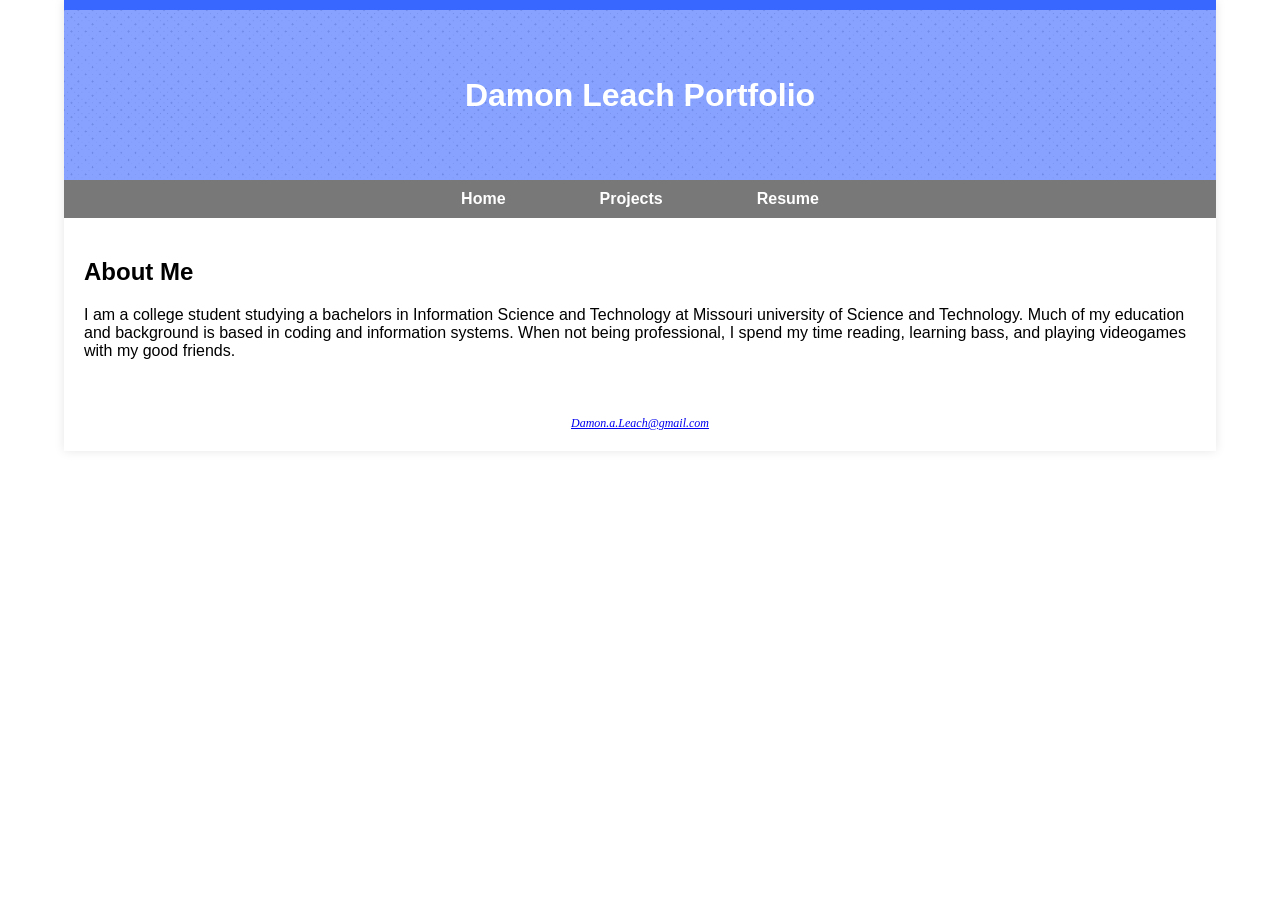
==== ePortfolio/index.html @ f403c965 "Rename home.html to index.html proceed to edit all files referencing home.html to index.html" ====
<!DOCTYPE html>
<html lang="en">
<head>
<title>Damon Leach</title>
<meta charset="utf-8">
<link rel="stylesheet" href="eportfolio.css">
</head>

<body>
<div id="wrapper">
<header class="header"> 
<h1>Damon Leach Portfolio</h1>
</header>

<nav>
<ul>
<li><a href="home.html">Home</a></li>
<li><a href="project.html">Projects</a></li>
<li><a href="resume.html">Resume</a></li>
</ul>
</nav>

<main>
<h2> About Me</h2>

<p>
I am a college student studying a bachelors in Information Science and Technology at Missouri university of Science and Technology. Much of my education and background is based in coding and information systems. When not being professional, I spend my time reading, learning bass, and playing videogames with my good friends.

</main>
<footer>
<a href="mailto:Damon.a.Leach@gmail.com">Damon.a.Leach@gmail.com</a>
</footer>
</div>
</body>
</html>
---- ePortfolio/eportfolio.css ----
body
{
background-color: #FFFFFF;
font-family: Arial, sans-serif;
margin: 0;
}

#wrapper
{
background-color: #FFFFFF;
background-repeat: no-repeat;
width: 90%;
max-width: auto;
margin: 0 auto;
box-shadow: 0 0 10px rgba(0,0,0,0.1);
border-top: 10px solid #3867FF;
}

header
{
background-color: #3867FF;
color: white;
padding: 20px;
text-align: center;
position: relative;
overflow: hidden;
}

header h1
{
position: relative;
z-index: 2;
}

header img
{
position: absolute;
top: 0;
left: 0;
z-index: 1;
width: 100%;
height: 100%;
object-fit: cover;
}

.header {
    background-color: #3867FF;
    color: white;
    padding: 20px;
    text-align: center;
    position: relative;
    overflow: hidden;
    height: 130px;
    background-image: url('heading_bgi.avif');
    background-repeat: repeat;
    background-size: 100px 100px;
    display: flex;
    align-items: center;
    justify-content: center;
}

/* Semi-transparent overlay sits on top of the pattern but under the text,
   keeping the name legible while the pattern shows through subtly */
.header::before {
    content: '';
    position: absolute;
    top: 0;
    left: 0;
    width: 100%;
    height: 100%;
    background-color: rgba(56, 103, 255, 0.6);
    z-index: 1;
}

.header h1
{
position: relative;
z-index: 2;
margin: 0;
}

nav
{
background-color: #787878;
padding: 10px;
}

nav ul
{
list-style-type: none;
display: flex;
justify-content: center;
gap: 20px;
margin:0;
padding: 0;
}

nav li
{
margin: 0 20px;
}

nav a 
{
text-decoration: none;
color: white;
font-weight: bold;
border: 2px solid transparent; /* invisible border to prevent jumping */
padding: 5px 15px;
transition: 0.3s;
}

nav a:hover
{
border: 2px solid white;
border-radius: 5px;
}

main
{
padding: 20px;
background-color: #FFFFFF;
}

footer
{
font-size: 75%;
font-style: italic;
text-align: center;
font-family: Georgia, "Times New Roman", serif;
padding: 20px;
background-color: #FFFFFF;
}

.download-section {
text-align: center;
margin: 40px 0;
padding: 20px;
background-color: rgba(255, 255, 255, 0.8); 
border-radius: 8px;
}

.download-btn 
{
display: inline-block;
background-color: #3867FF;
color: white;
padding: 15px 25px;
text-decoration: none;
font-weight: bold;
border-radius: 5px;
border: 2px solid #3867FF;
transition: 0.3s;
}

.download-btn:hover {
background-color: white;
color: #3867FF;
}

.resume-image-container 
{
text-align: center;
margin: 20px 0;
border: 1px solid #eee;
box-shadow: 0 4px 8px rgba(0,0,0,0.1);
}

.resume-img 
{
max-width: 100%;  /* Ensures it doesn't break your 90% wrapper width */
height: auto;     /* Keeps the aspect ratio perfect */
display: block;
margin: 0 auto;
}

/* ── Projects Grid ─────────────────────────────────────── */

.projects-grid {
  display: grid;
  grid-template-columns: repeat(2, 1fr);
  gap: 24px;
  margin-top: 24px;
}

.project-card {
  border: 1px solid #e0e0e0;
  border-radius: 8px;
  padding: 24px;
  background-color: #fff;
  box-shadow: 0 2px 6px rgba(0,0,0,0.07);
  transition: box-shadow 0.3s, transform 0.3s;
  display: flex;
  flex-direction: column;
  gap: 12px;
}

.project-card:hover {
  box-shadow: 0 6px 18px rgba(56,103,255,0.15);
  transform: translateY(-3px);
}

.project-card--empty {
  opacity: 0.5;
  border-style: dashed;
  box-shadow: none;
}

.project-card--empty:hover {
  transform: none;
  box-shadow: none;
}

.project-card-header {
  border-bottom: 2px solid #3867FF;
  padding-bottom: 10px;
}

.project-card-header h3 {
  margin: 4px 0 2px;
  font-size: 1.15rem;
}

.project-card-header h3 a {
  color: #3867FF;
  text-decoration: none;
  transition: color 0.2s;
}

.project-card-header h3 a:hover {
  color: #1a45cc;
  text-decoration: underline;
}

.project-date {
  font-size: 0.8rem;
  color: #787878;
  font-style: italic;
}

.project-subtitle {
  font-size: 0.85rem;
  color: #555;
  margin: 0;
  font-style: italic;
}

.project-link {
  display: inline-block;
  margin-top: auto;
  color: #3867FF;
  font-weight: bold;
  text-decoration: none;
  font-size: 0.9rem;
  transition: color 0.2s;
}

.project-link:hover {
  color: #1a45cc;
}

/* ── Individual Project Detail Page ─────────────────────── */

.back-link {
  display: inline-block;
  margin-bottom: 20px;
  color: #3867FF;
  text-decoration: none;
  font-weight: bold;
  transition: color 0.2s;
}

.back-link:hover {
  color: #1a45cc;
}

.project-detail {
  max-width: 800px;
  margin: 0 auto;
}

.project-detail-header {
  display: flex;
  align-items: baseline;
  gap: 16px;
  flex-wrap: wrap;
  border-bottom: 3px solid #3867FF;
  padding-bottom: 10px;
  margin-bottom: 6px;
}

.project-detail-header h2 {
  margin: 0;
}

.project-section {
  margin-top: 28px;
}

.project-section h3 {
  color: #3867FF;
  margin-bottom: 8px;
  border-left: 4px solid #3867FF;
  padding-left: 10px;
}

.project-section ul {
  padding-left: 20px;
  line-height: 1.8;
}

.tech-tags {
  display: flex;
  flex-wrap: wrap;
  gap: 10px;
  margin-top: 8px;
}

.tech-tag {
  background-color: #3867FF;
  color: white;
  padding: 4px 14px;
  border-radius: 20px;
  font-size: 0.85rem;
  font-weight: bold;
}

/* ── Responsive: stack to 1 column on small screens ─────── */

@media (max-width: 600px) {
  .projects-grid {
    grid-template-columns: 1fr;
  }
}

/* ── Code Blocks ─────────────────────────────────────────── */

.code-block {
  background-color: #1e1e2e;
  color: #cdd6f4;
  padding: 20px 24px;
  border-radius: 8px;
  overflow-x: auto;
  font-family: "Courier New", Courier, monospace;
  font-size: 0.85rem;
  line-height: 1.7;
  border-left: 4px solid #3867FF;
  margin-top: 12px;
}

.code-block code {
  background: none;
  color: inherit;
  font-size: inherit;
}

/* ── Figure Placeholders ─────────────────────────────────── */

.project-figures {
  display: grid;
  grid-template-columns: repeat(2, 1fr);
  gap: 20px;
  margin-top: 16px;
}

.project-figure {
  margin: 0;
}

.figure-placeholder {
  background-color: #f0f4ff;
  border: 2px dashed #3867FF;
  border-radius: 8px;
  padding: 30px 16px;
  text-align: center;
  color: #555;
  min-height: 140px;
  display: flex;
  flex-direction: column;
  justify-content: center;
  gap: 8px;
}

.figure-placeholder p {
  margin: 0;
  font-weight: bold;
}

.figure-placeholder .figure-note {
  font-size: 0.8rem;
  font-weight: normal;
  color: #787878;
}

.figure-placeholder code {
  font-size: 0.75rem;
  background: #dde5ff;
  padding: 2px 6px;
  border-radius: 4px;
}

figcaption {
  font-size: 0.82rem;
  color: #787878;
  font-style: italic;
  text-align: center;
  margin-top: 6px;
}

/* ── Calculation Blocks ──────────────────────────────────── */

.calc-block {
  background-color: #f7f9ff;
  border: 1px solid #c5d0f5;
  border-left: 4px solid #3867FF;
  border-radius: 6px;
  padding: 16px 20px;
  margin: 16px 0;
}

.calc-block h4 {
  margin: 0 0 10px;
  color: #3867FF;
  font-size: 0.95rem;
}

.calc-block ul {
  margin: 0;
  padding-left: 20px;
  line-height: 1.8;
  font-size: 0.9rem;
}

@media (max-width: 600px) {
  .project-figures {
    grid-template-columns: 1fr;
  }
}
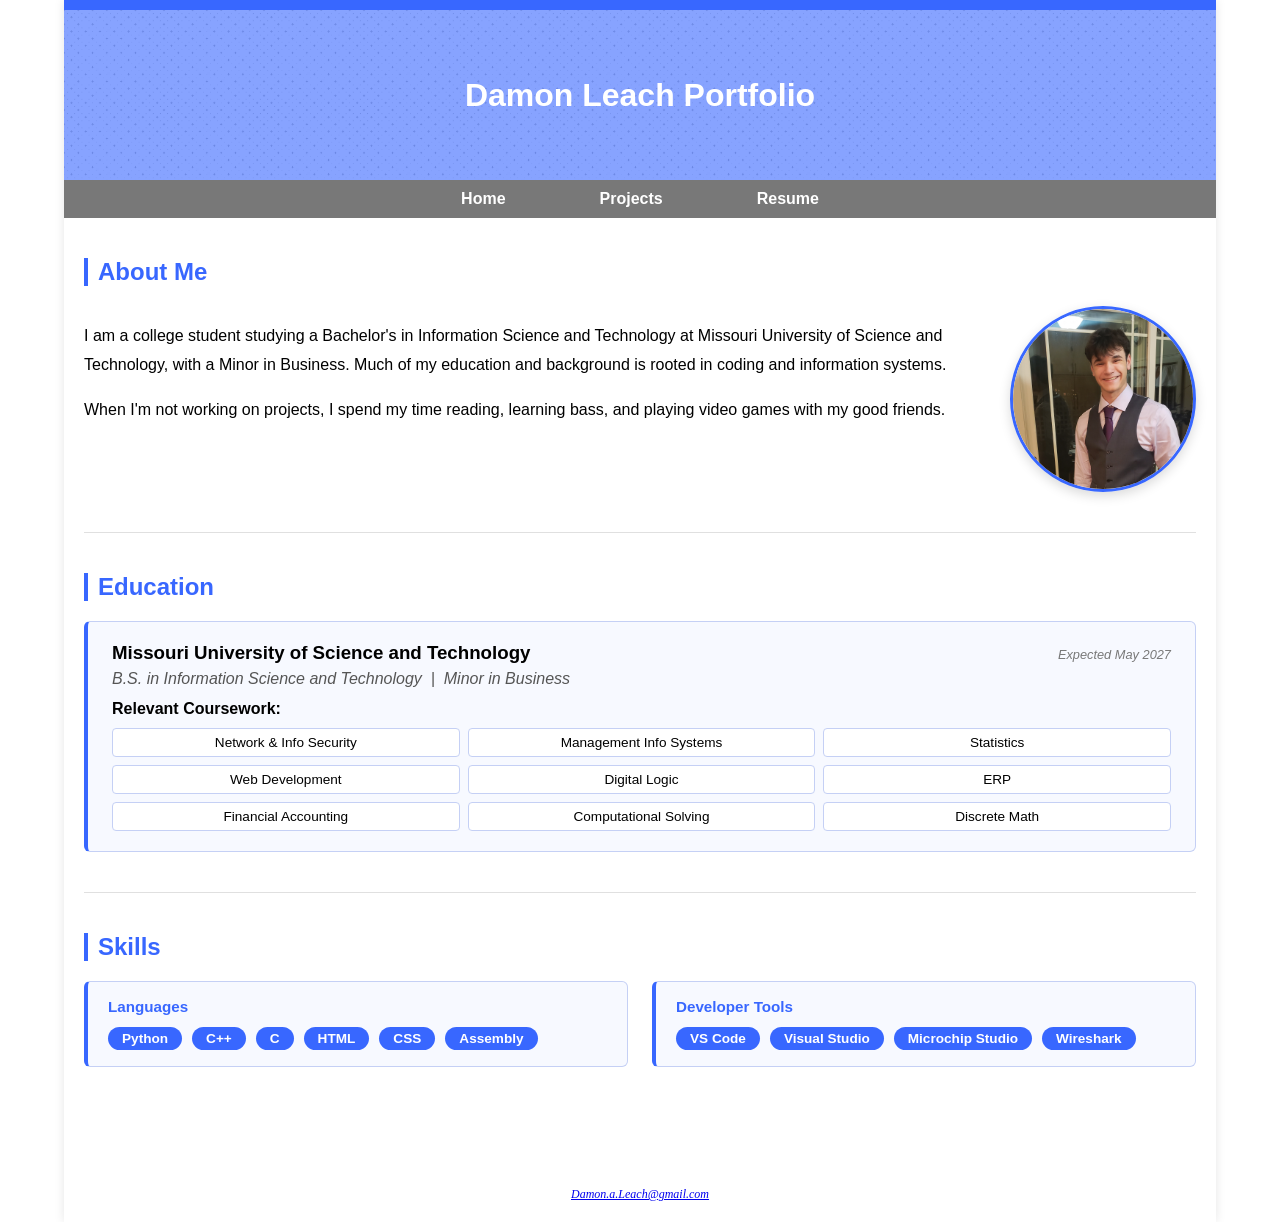
==== commit fbe5e240: "Updated files (draft push) index and CSS updated" ====
--- a/ePortfolio/index.html
+++ b/ePortfolio/index.html
@@ -14,17 +14,82 @@
 
 <nav>
 <ul>
-<li><a href="home.html">Home</a></li>
+<li><a href="index.html">Home</a></li>
 <li><a href="project.html">Projects</a></li>
 <li><a href="resume.html">Resume</a></li>
 </ul>
 </nav>
 
 <main>
-<h2> About Me</h2>
 
-<p>
-I am a college student studying a bachelors in Information Science and Technology at Missouri university of Science and Technology. Much of my education and background is based in coding and information systems. When not being professional, I spend my time reading, learning bass, and playing videogames with my good friends.
+  <!-- About Me -->
+  <section class="home-section">
+    <h2>About Me</h2>
+    <div class="about-grid">
+      <div class="about-text">
+        <p>
+          I am a college student studying a Bachelor's in Information Science and Technology at Missouri University of Science and Technology, with a Minor in Business. Much of my education and background is rooted in coding and information systems.
+        </p>
+        <p>
+          When I'm not working on projects, I spend my time reading, learning bass, and playing video games with my good friends.
+        </p>
+      </div>
+      <img src="portrait.jpg" alt="Damon Leach" class="about-img">
+    </div>
+  </section>
+
+  <!-- Education -->
+  <section class="home-section">
+    <h2>Education</h2>
+    <div class="education-entry">
+      <div class="education-header">
+        <h3>Missouri University of Science and Technology</h3>
+        <span class="project-date">Expected May 2027</span>
+      </div>
+      <p style="margin: 4px 0 12px; font-style: italic; color: #555;">
+        B.S. in Information Science and Technology &nbsp;|&nbsp; Minor in Business
+      </p>
+      <strong>Relevant Coursework:</strong>
+      <div class="course-grid">
+        <span>Network &amp; Info Security</span>
+        <span>Management Info Systems</span>
+        <span>Statistics</span>
+        <span>Web Development</span>
+        <span>Digital Logic</span>
+        <span>ERP</span>
+        <span>Financial Accounting</span>
+        <span>Computational Solving</span>
+        <span>Discrete Math</span>
+      </div>
+    </div>
+  </section>
+
+  <!-- Skills -->
+  <section class="home-section">
+    <h2>Skills</h2>
+    <div class="skills-grid">
+      <div class="skills-category">
+        <h3>Languages</h3>
+        <div class="tech-tags">
+          <span class="tech-tag">Python</span>
+          <span class="tech-tag">C++</span>
+          <span class="tech-tag">C</span>
+          <span class="tech-tag">HTML</span>
+          <span class="tech-tag">CSS</span>
+          <span class="tech-tag">Assembly</span>
+        </div>
+      </div>
+      <div class="skills-category">
+        <h3>Developer Tools</h3>
+        <div class="tech-tags">
+          <span class="tech-tag">VS Code</span>
+          <span class="tech-tag">Visual Studio</span>
+          <span class="tech-tag">Microchip Studio</span>
+          <span class="tech-tag">Wireshark</span>
+        </div>
+      </div>
+    </div>
+  </section>
 
 </main>
 <footer>
--- a/ePortfolio/eportfolio.css
+++ b/ePortfolio/eportfolio.css
@@ -59,8 +59,6 @@
     justify-content: center;
 }
 
-/* Semi-transparent overlay sits on top of the pattern but under the text,
-   keeping the name legible while the pattern shows through subtly */
 .header::before {
     content: '';
     position: absolute;
@@ -105,7 +103,7 @@
 text-decoration: none;
 color: white;
 font-weight: bold;
-border: 2px solid transparent; /* invisible border to prevent jumping */
+border: 2px solid transparent;
 padding: 5px 15px;
 transition: 0.3s;
 }
@@ -435,4 +433,140 @@
   .project-figures {
     grid-template-columns: 1fr;
   }
+}
+
+/* ── Home Page ───────────────────────────────────────────── */
+
+.home-section {
+  margin-bottom: 40px;
+  padding-bottom: 40px;
+  border-bottom: 1px solid #e0e0e0;
+}
+
+.home-section:last-child {
+  border-bottom: none;
+}
+
+.home-section h2 {
+  color: #3867FF;
+  border-left: 4px solid #3867FF;
+  padding-left: 10px;
+  margin-bottom: 20px;
+}
+
+/* About Me */
+.about-grid {
+  display: grid;
+  grid-template-columns: 1fr auto;
+  gap: 30px;
+  align-items: start;
+}
+
+.about-text p {
+  line-height: 1.8;
+  margin-bottom: 12px;
+}
+
+.about-img-placeholder {
+  width: 180px;
+  height: 220px;
+  background-color: #f0f4ff;
+  border: 2px dashed #3867FF;
+  border-radius: 8px;
+  display: flex;
+  align-items: center;
+  justify-content: center;
+  color: #787878;
+  font-size: 0.85rem;
+  text-align: center;
+  flex-shrink: 0;
+}
+
+.about-img {
+  width: 180px;
+  height: 180px;
+  object-fit: cover;
+  object-position: center 5%;
+  border-radius: 50%;
+  box-shadow: 0 4px 12px rgba(0,0,0,0.15);
+  border: 3px solid #3867FF;
+  flex-shrink: 0;
+}
+
+/* Education */
+.education-entry {
+  background-color: #f7f9ff;
+  border: 1px solid #c5d0f5;
+  border-left: 4px solid #3867FF;
+  border-radius: 6px;
+  padding: 20px 24px;
+}
+
+.education-header {
+  display: flex;
+  align-items: baseline;
+  justify-content: space-between;
+  flex-wrap: wrap;
+  gap: 8px;
+  margin-bottom: 6px;
+}
+
+.education-header h3 {
+  margin: 0;
+}
+
+.course-grid {
+  display: grid;
+  grid-template-columns: repeat(3, 1fr);
+  gap: 8px;
+  margin-top: 10px;
+}
+
+.course-grid span {
+  background-color: #fff;
+  border: 1px solid #c5d0f5;
+  border-radius: 4px;
+  padding: 6px 10px;
+  font-size: 0.85rem;
+  text-align: center;
+}
+
+/* Skills */
+.skills-grid {
+  display: grid;
+  grid-template-columns: repeat(2, 1fr);
+  gap: 24px;
+}
+
+.skills-category {
+  background-color: #f7f9ff;
+  border: 1px solid #c5d0f5;
+  border-left: 4px solid #3867FF;
+  border-radius: 6px;
+  padding: 16px 20px;
+}
+
+.skills-category h3 {
+  margin: 0 0 12px;
+  color: #3867FF;
+  font-size: 0.95rem;
+}
+
+/* ── Home Page Responsive ────────────────────────────────── */
+
+@media (max-width: 600px) {
+  .about-grid {
+    grid-template-columns: 1fr;
+  }
+  .about-img-placeholder,
+  .about-img {
+    width: 100%;
+    height: 200px;
+  }
+  .course-grid {
+    grid-template-columns: repeat(2, 1fr);
+  }
+  .skills-grid {
+    grid-template-columns: 1fr;
+  }
 }
